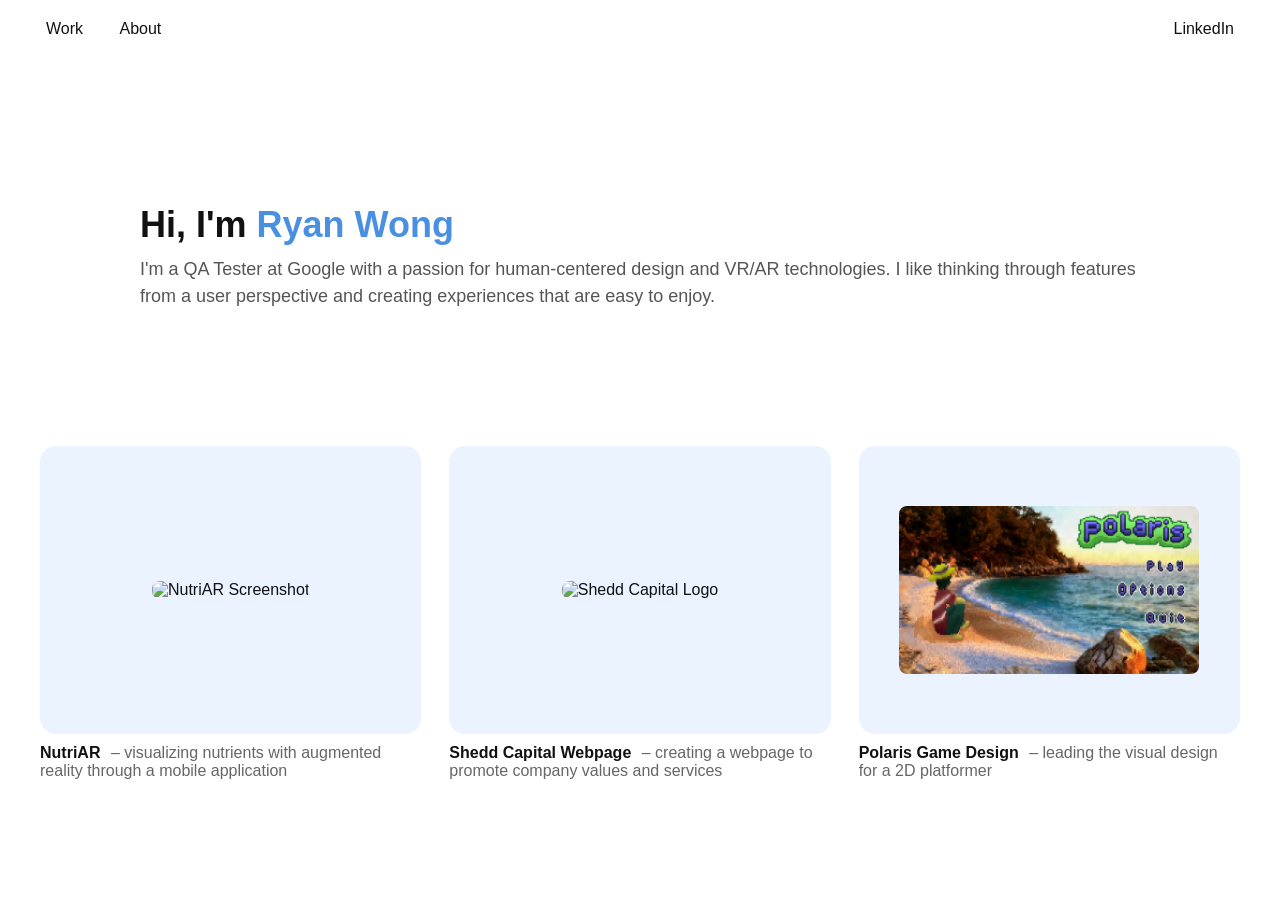
==== index.html @ 71ad9162 "Website Files" ====
<!DOCTYPE html>
<html>
<head>
  <title>Ryan Portfolio</title>
  <link rel="stylesheet" href="style.css">
</head>
<body>

<header>
  <div class="header-left">
    <nav>
      <a href="index.html">Work</a>
      <a href="about.html">About</a>
    </nav>
  </div>

  <div class="header-right">
    <a href="https://www.linkedin.com/in/yourprofile" target="_blank">LinkedIn</a>
  </div>
</header>

<div class="container">
  <div class="header-spacer"></div>

  <h1>Hi, I'm <span class="accent">Ryan Wong</span></h1>
  <p class="tagline">
    I'm a QA Tester at Google with a passion for human-centered design and VR/AR technologies. I like thinking through features from a user perspective and creating experiences that are easy to enjoy.
  </p>
</div>

<div class="projects-wrapper">
  <div class="projects">

    <a href="nutriAR.html" class="project-card">
      <div class="project-thumb">
        <img src="images/nar_thumbnail.png" alt="NutriAR Screenshot">
      </div>
      <div class="project-title">
        <strong>NutriAR</strong>
        <span class="project-subtitle">– visualizing nutrients with augmented reality through a mobile application</span>
      </div>
    </a>

    <a href="sc.html" class="project-card">
      <div class="project-thumb">
        <img src="images/sc_thumbnail.png" alt="Shedd Capital Logo">
      </div>
      <div class="project-title">
        <strong>Shedd Capital Webpage</strong>
        <span class="project-subtitle">– creating a webpage to promote company values and services</span>
      </div>
    </a>

    <a href="polaris.html" class="project-card">
      <div class="project-thumb">
        <img src="images/p_thumbnail.png" alt="Polaris Game Design Screenshot">
      </div>
      <div class="project-title">
        <strong>Polaris Game Design</strong>
        <span class="project-subtitle">– leading the visual design for a 2D platformer</span>
      </div>
    </a>

  </div>
</div>

</body>
</html>
---- style.css ----
/* ------------------ Base ------------------ */
body {
  margin: 0;
  font-family: -apple-system, BlinkMacSystemFont, sans-serif;
  background: white;
  color: #111;
}

/* Layout */
.container {
  max-width: 1000px;
  margin: 0 auto;
  padding: 100px 20px 60px;
}

/* Header */
header {
  position: fixed;
  top: 0;
  width: 100%;
  padding: 20px 40px;
  display: flex;
  justify-content: space-between;
  align-items: center;
  box-sizing: border-box;
  background: rgba(255, 255, 255, 0.6);
  backdrop-filter: blur(10px);
}

/* Header links */
.header-left nav a,
.header-right a {
  font-size: 16px;
  padding: 2px 6px;
  border-radius: 4px;
  text-decoration: none;
  color: #111;
  font-weight: 500;
  transition: background-color 0.3s, color 0.3s;
}

.header-left nav a:hover,
.header-right a:hover {
  background-color: rgba(60, 179, 113, 0.1);
  color: #3CB371;
}

.header-left nav a {
  margin-right: 20px;
}

.header-right a {
  margin-left: 20px;
}

.header-spacer {
  height: 80px;
}

/* Typography */
h1 {
  font-size: 36px;
  margin-bottom: 10px;
  font-family: 'Inter', sans-serif;
  font-weight: 600;
}

h2 {
  font-size: 22px;
  margin-bottom: 8px;
}

h3 {
  font-size: 18px;
  margin-bottom: 6px;
}

p {
  margin-top: 0;
  margin-bottom: 16px;
}

.tagline {
  color: #555;
  font-size: 18px;
  line-height: 1.5;
}

.accent {
  color: #4A90E2;
}

/* ------------------ Projects (Home Page) ------------------ */
.projects-wrapper {
  max-width: 1400px;
  margin: 0 auto;
  padding: 0 40px;
}

.projects {
  display: grid;
  grid-template-columns: repeat(auto-fit, minmax(280px, 1fr));
  gap: 28px;
  margin-top: 60px;
}

.project-card {
  text-decoration: none;
  color: inherit;
}

/* Thumbnail container */
.project-thumb {
  background: #EAF3FF;
  border-radius: 16px;
  padding: 24px;
  height: 240px;
  display: flex;
  align-items: center;
  justify-content: center;
  transition: transform 0.3s, box-shadow 0.3s;
}

.project-thumb img {
  max-width: 90%;
  max-height: 100%;
  border-radius: 8px;
  object-fit: contain;
}

.project-thumb:hover {
  transform: scale(1.05);
  box-shadow: 0 12px 24px rgba(0, 0, 0, 0.15);
}

.project-title {
  margin-top: 10px;
  font-weight: 600;
}

.project-subtitle {
  font-weight: 400;
  color: #666;
  margin-left: 6px;
}

/* ------------------ Project Page Layout ------------------ */

.project-section {
  margin-top: 60px;
}

/* KEY FIX: force true top alignment */
.project-row {
  display: flex;
  gap: 40px;
  align-items: flex-start;
}

/* Ensure both columns start clean */
.project-text,
.project-side-image {
  margin: 0;
  padding: 0;
}

/* Text column */
.project-text {
  flex: 2;
}

/* Image column */
.project-side-image {
  flex: 1;
}

/* CRITICAL: removes inline/baseline shift */
.project-side-image img {
  display: block;
  width: 100%;
  height: auto;
  margin: 0;
  border-radius: 8px;
  object-fit: contain;
}

/* Caption */
.caption {
  font-size: 13px;
  color: #666;
  margin-top: 6px;
  line-height: 1.4;
}

/* Full-width images */
.project-full {
  margin-top: 30px;
}

.project-full img {
  width: 100%;
  height: auto;
  border-radius: 8px;
  object-fit: contain;
}

/* Phone screenshots */
.project-phone-row {
  display: flex;
  gap: 16px;
  margin-top: 30px;
}

.project-phone-row img {
  width: 100%;
  max-width: 180px;
  height: auto;
  border-radius: 8px;
  object-fit: contain;
}

/* Results images */
.project-results-images {
  display: flex;
  gap: 20px;
  margin-top: 20px;
}

.project-results-images img {
  width: 100%;
  max-width: 400px;
  border-radius: 8px;
  object-fit: contain;
}

/* ------------------ About Page ------------------ */
.about {
  display: flex;
  gap: 40px;
  align-items: center;
  margin-top: 40px;
}

.about img {
  width: 200px;
  border-radius: 10px;
}

.about-text {
  flex: 1;
  font-size: 16px;
  color: #333;
  line-height: 1.6;
  padding: 16px;
  border-radius: 12px;
  background: rgba(255, 255, 255, 0.4);
  backdrop-filter: blur(6px);
}

.about-text .highlight {
  color: #4A90E2;
  font-weight: 600;
}

.about-landscape img {
  border-radius: 10px;
  margin-top: 20px;
  width: 100%;
}

/* ------------------ Responsive ------------------ */
@media (max-width: 768px) {
  .container {
    padding: 100px 16px 40px;
  }

  h1 {
    font-size: 32px;
  }

  .tagline {
    font-size: 16px;
  }

  header {
    padding: 15px 20px;
  }

  .header-left nav a,
  .header-right a {
    margin: 0 10px;
    font-size: 14px;
  }

  .project-thumb {
    height: 180px;
    padding: 16px;
  }

  /* Stack layout */
  .project-row {
    flex-direction: column;
  }

  .project-phone-row {
    flex-wrap: wrap;
    justify-content: center;
  }

  .project-phone-row img {
    max-width: 45%;
  }

  .project-results-images {
    flex-direction: column;
  }

  .project-results-images img {
    max-width: 100%;
  }

  .about {
    flex-direction: column;
    align-items: flex-start;
  }

  .about img {
    width: 150px;
    margin-bottom: 20px;
  }
}

@media (max-width: 480px) {
  h1 {
    font-size: 28px;
  }

  .tagline {
    font-size: 15px;
  }

  .header-left nav a,
  .header-right a {
    font-size: 13px;
  }

  .project-thumb {
    height: 160px;
  }
}
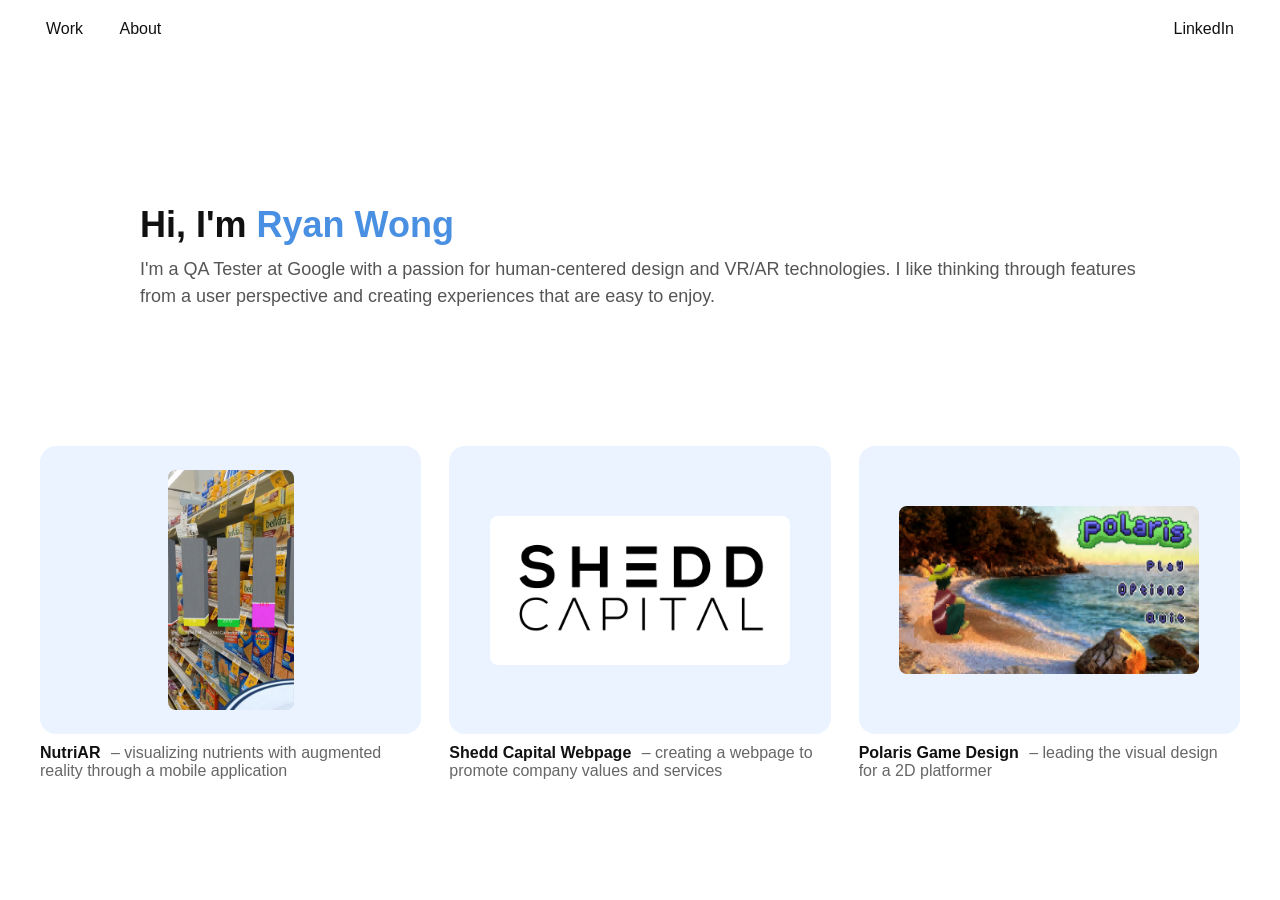
==== commit 13a5e823: "Update index.html extensions case sensitive" ====
--- a/index.html
+++ b/index.html
@@ -33,7 +33,7 @@
 
     <a href="nutriAR.html" class="project-card">
       <div class="project-thumb">
-        <img src="images/nar_thumbnail.png" alt="NutriAR Screenshot">
+        <img src="images/nar_thumbnail.PNG" alt="NutriAR Screenshot">
       </div>
       <div class="project-title">
         <strong>NutriAR</strong>
@@ -43,7 +43,7 @@
 
     <a href="sc.html" class="project-card">
       <div class="project-thumb">
-        <img src="images/sc_thumbnail.png" alt="Shedd Capital Logo">
+        <img src="images/sc_thumbnail.PNG" alt="Shedd Capital Logo">
       </div>
       <div class="project-title">
         <strong>Shedd Capital Webpage</strong>
@@ -65,4 +65,4 @@
 </div>
 
 </body>
-</html>+</html>
